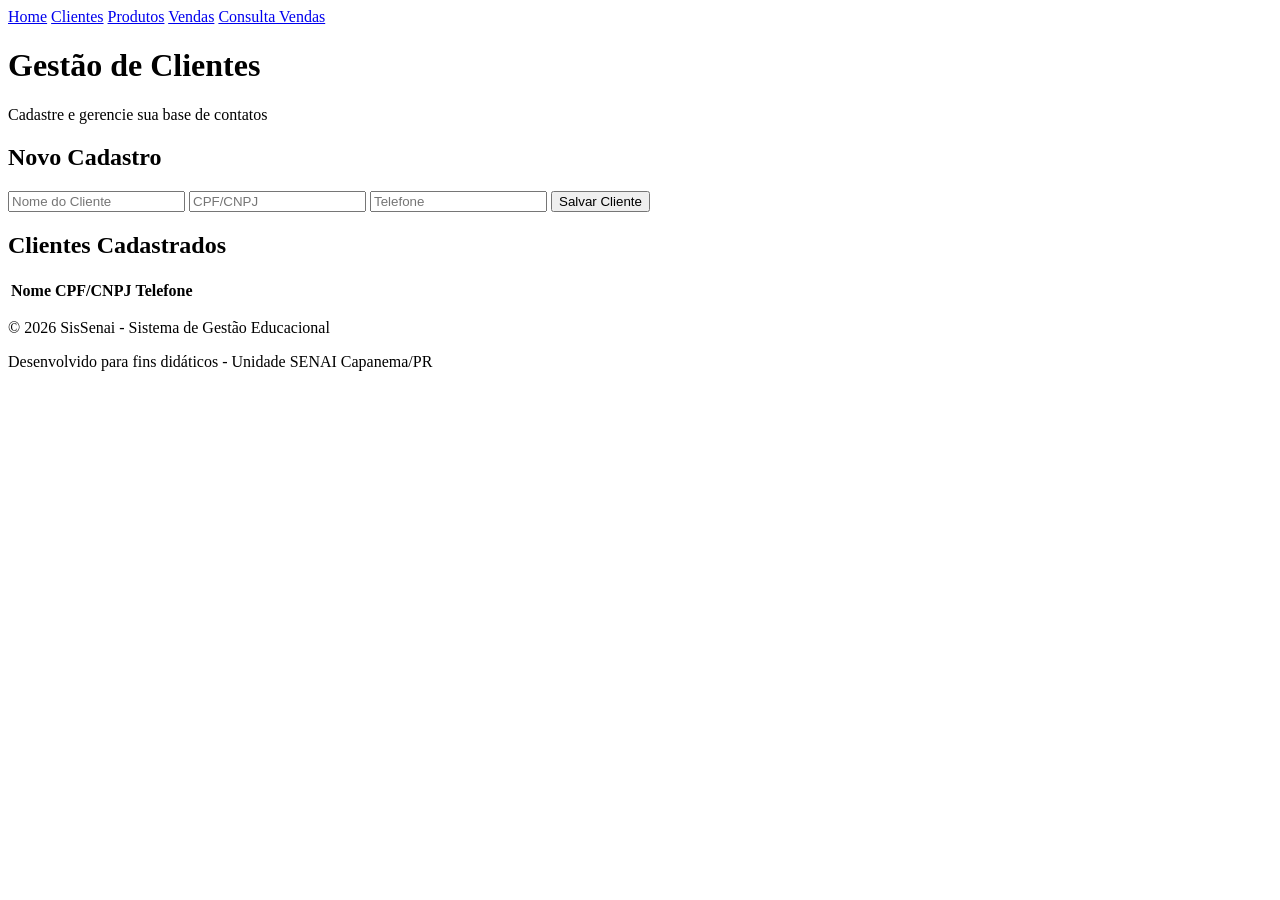
==== clientes.html @ b930b664 "Create clientes.html" ====
<!DOCTYPE html>
<html lang="pt-br">
<head>
    <meta charset="UTF-8">
    <link rel="stylesheet" href="estilo.css">
    <title>SisSenai - Cadastro de Clientes</title>
</head>
<body>
    <nav>
        <a href="index.html">Home</a>
        <a href="clientes.html">Clientes</a>
        <a href="produtos.html">Produtos</a>
        <a href="vendas.html">Vendas</a>
		<a href="consulta_vendas.html">Consulta Vendas</a>
	</nav>

    <header class="banner">
        <h1>Gestão de Clientes</h1>
        <p>Cadastre e gerencie sua base de contatos</p>
    </header>

    <div class="container">
        <div class="card">
            <h2>Novo Cadastro</h2>
            <form action="/salvar-cliente" method="POST">
                <input type="text" name="nome" placeholder="Nome do Cliente" required>
                <input type="text" name="cpf" placeholder="CPF/CNPJ" required>
                <input type="tel" name="telefone" placeholder="Telefone" required>
                <button type="submit">Salvar Cliente</button>
            </form>
        </div>

        <div class="card" style="margin-top: 20px;">
            <h2>Clientes Cadastrados</h2>
            <table>
                <thead>
                    <tr>
                        <th>Nome</th>
                        <th>CPF/CNPJ</th>
                        <th>Telefone</th>
                    </tr>
                </thead>
                <tbody id="lista-clientes">
                </tbody>
            </table>
        </div>
    </div>

    <script>
        fetch('/listar-clientes')
            .then(res => res.json())
            .then(clientes => {
                const corpoTabela = document.getElementById('lista-clientes');
                clientes.forEach(c => {
                    corpoTabela.innerHTML += `
                        <tr>
                            <td>${c.nome}</td>
                            <td>${c.cpf}</td>
                            <td>${c.telefone}</td>
                        </tr>`;
                });
            });
    </script>
</body>
<footer class="rodape">
    <div class="container-rodape">
        <p>&copy; 2026 SisSenai - Sistema de Gestão Educacional</p>
        <p>Desenvolvido para fins didáticos - Unidade SENAI Capanema/PR</p>
    </div>
</footer>
</html>
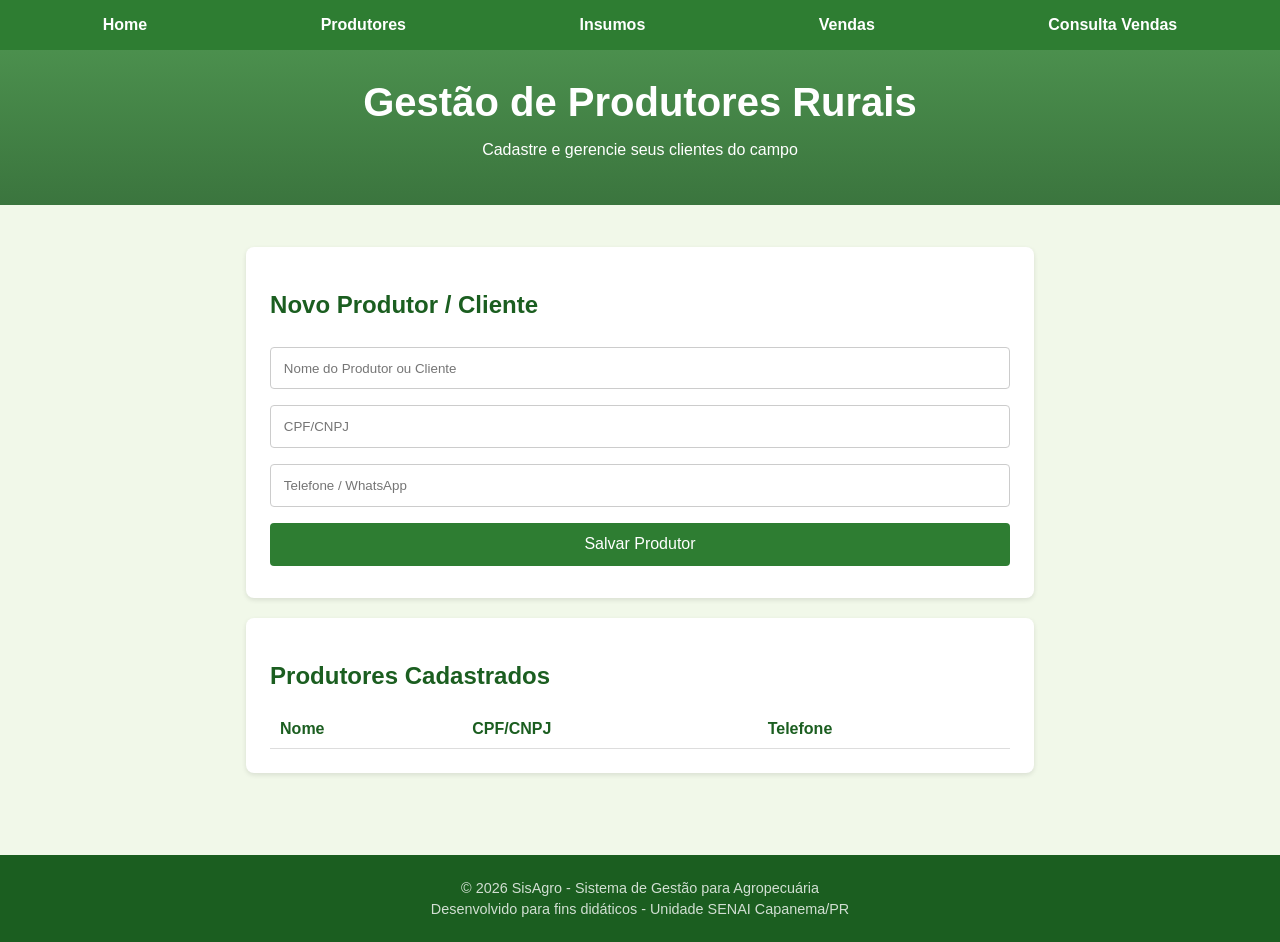
==== commit 08d4dbcd: "Migração completa para tema Agropecuária - SisAgro (cores verdes, textos adaptados, nav Produtores/I" ====
--- a/clientes.html
+++ b/clientes.html
@@ -1,38 +1,37 @@
-
 <!DOCTYPE html>
 <html lang="pt-br">
 <head>
     <meta charset="UTF-8">
     <link rel="stylesheet" href="estilo.css">
-    <title>SisSenai - Cadastro de Clientes</title>
+    <title>SisAgro - Cadastro de Produtores</title>
 </head>
 <body>
     <nav>
         <a href="index.html">Home</a>
-        <a href="clientes.html">Clientes</a>
-        <a href="produtos.html">Produtos</a>
+        <a href="clientes.html">Produtores</a>
+        <a href="produtos.html">Insumos</a>
         <a href="vendas.html">Vendas</a>
 		<a href="consulta_vendas.html">Consulta Vendas</a>
 	</nav>
 
     <header class="banner">
-        <h1>Gestão de Clientes</h1>
-        <p>Cadastre e gerencie sua base de contatos</p>
+        <h1>Gestão de Produtores Rurais</h1>
+        <p>Cadastre e gerencie seus clientes do campo</p>
     </header>
 
     <div class="container">
         <div class="card">
-            <h2>Novo Cadastro</h2>
+            <h2>Novo Produtor / Cliente</h2>
             <form action="/salvar-cliente" method="POST">
-                <input type="text" name="nome" placeholder="Nome do Cliente" required>
+                <input type="text" name="nome" placeholder="Nome do Produtor ou Cliente" required>
                 <input type="text" name="cpf" placeholder="CPF/CNPJ" required>
-                <input type="tel" name="telefone" placeholder="Telefone" required>
-                <button type="submit">Salvar Cliente</button>
+                <input type="tel" name="telefone" placeholder="Telefone / WhatsApp" required>
+                <button type="submit">Salvar Produtor</button>
             </form>
         </div>
 
         <div class="card" style="margin-top: 20px;">
-            <h2>Clientes Cadastrados</h2>
+            <h2>Produtores Cadastrados</h2>
             <table>
                 <thead>
                     <tr>
@@ -65,8 +64,8 @@
 </body>
 <footer class="rodape">
     <div class="container-rodape">
-        <p>&copy; 2026 SisSenai - Sistema de Gestão Educacional</p>
+        <p>&copy; 2026 SisAgro - Sistema de Gestão para Agropecuária</p>
         <p>Desenvolvido para fins didáticos - Unidade SENAI Capanema/PR</p>
     </div>
 </footer>
-</html>
+</html>
--- a/estilo.css
+++ b/estilo.css
@@ -0,0 +1,53 @@
+:root { --primary: #2E7D32; --dark: #1B5E20; --light: #F1F8E9; }
+body { font-family: sans-serif; margin: 0; background: var(--light); color: var(--dark); }
+nav { background: var(--primary); padding: 1rem; display: flex; justify-content: space-around; }
+nav a { color: white; text-decoration: none; font-weight: bold; }
+.container { padding: 2rem; max-width: 800px; margin: auto; }
+.card { background: white; padding: 1.5rem; border-radius: 8px; box-shadow: 0 2px 5px rgba(0,0,0,0.1); }
+input, select, button { width: 100%; padding: 0.8rem; margin: 0.5rem 0; border: 1px solid #ccc; border-radius: 4px; box-sizing: border-box; }
+button { background: var(--primary); color: white; border: none; cursor: pointer; font-size: 1rem; }
+button:hover { opacity: 0.9; }
+table { width: 100%; border-collapse: collapse; margin-top: 1rem; }
+th, td { border-bottom: 1px solid #ddd; padding: 10px; text-align: left; }
+
+.banner {
+    background: linear-gradient(rgba(46,125,50,0.85), rgba(27,94,32,0.85)), url('imagens\senai.png');
+    background-size: cover;
+    color: white;
+    padding: 30px 20px;
+    text-align: center;
+    margin-bottom: 10px;
+}
+
+    .banner h1 {
+        margin: 0;
+        font-size: 2.5rem;
+    }
+
+/* Estilo do Rodapé */
+.rodape {
+    background-color: #1B5E20;
+    color: white;
+    text-align: center;
+    padding: 20px 0;
+    margin-top: 50px;
+    width: 100%;
+}
+
+.container-rodape p {
+    margin: 5px 0;
+    font-size: 0.9em;
+    opacity: 0.8;
+}
+
+/* Ajuste para o corpo da página não "cortar" o rodapé em telas pequenas */
+body {
+    display: flex;
+    flex-direction: column;
+    min-height: 100vh;
+    margin: 0;
+}
+
+.container {
+    flex: 1; /* Faz o conteúdo principal esticar e empurrar o rodapé para baixo */
+}
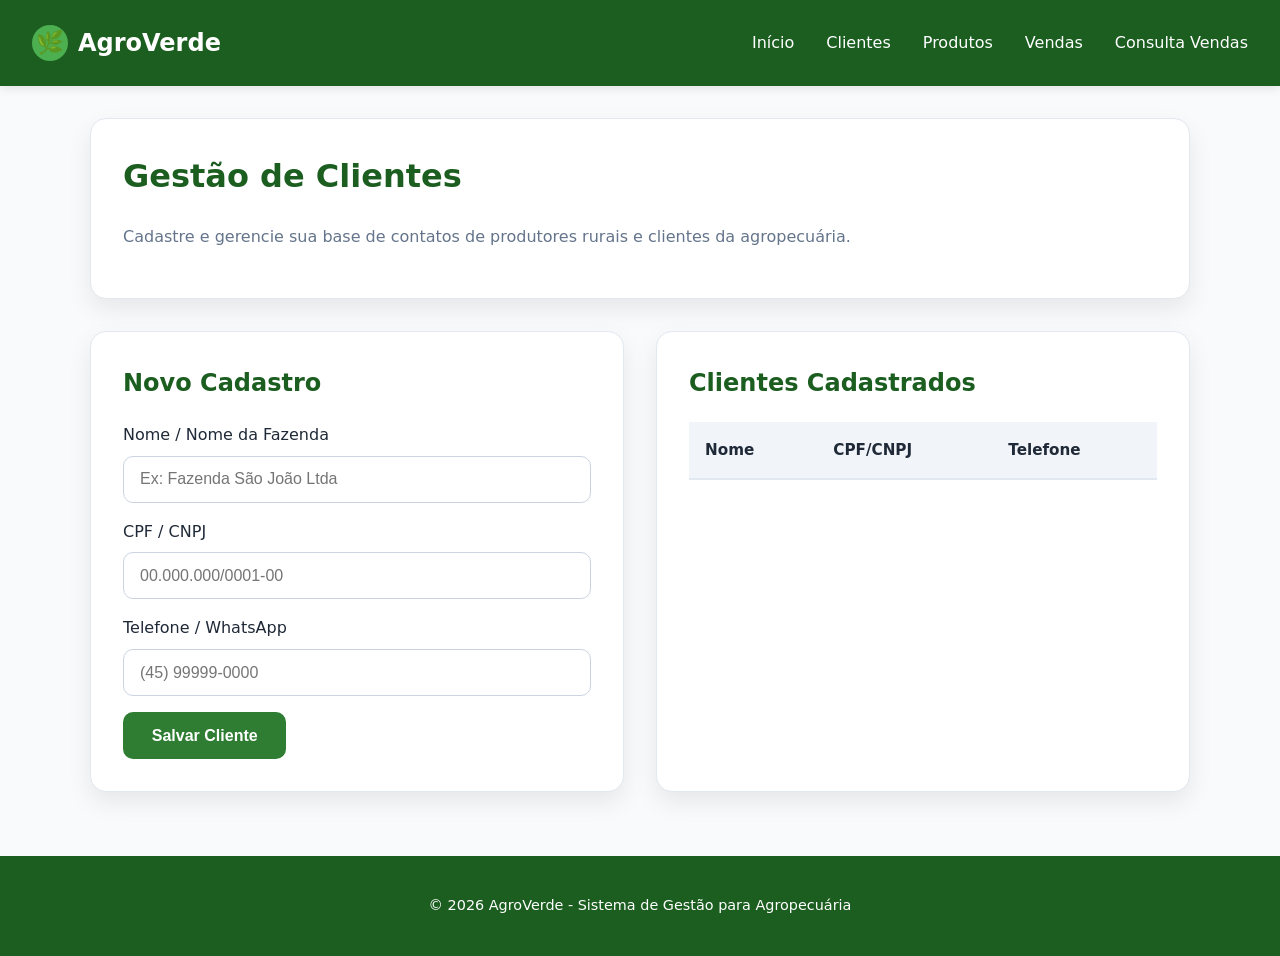
==== commit 22405b18: "Versão profissional completa - AgroVerde (design moderno, login/cadastro, validação de estoque, core" ====
--- a/clientes.html
+++ b/clientes.html
@@ -3,58 +3,77 @@
 <head>
     <meta charset="UTF-8">
     <link rel="stylesheet" href="estilo.css">
-    <title>SisAgro - Cadastro de Produtores</title>
+    <title>AgroVerde • Clientes</title>
 </head>
 <body>
     <nav>
-        <a href="index.html">Home</a>
-        <a href="clientes.html">Produtores</a>
-        <a href="produtos.html">Insumos</a>
-        <a href="vendas.html">Vendas</a>
-		<a href="consulta_vendas.html">Consulta Vendas</a>
-	</nav>
-
-    <header class="banner">
-        <h1>Gestão de Produtores Rurais</h1>
-        <p>Cadastre e gerencie seus clientes do campo</p>
-    </header>
+        <a href="index.html" class="nav-brand">
+            <span class="logo">🌿</span>
+            <span>AgroVerde</span>
+        </a>
+        <div class="nav-links">
+            <a href="index.html">Início</a>
+            <a href="clientes.html">Clientes</a>
+            <a href="produtos.html">Produtos</a>
+            <a href="vendas.html">Vendas</a>
+            <a href="consulta_vendas.html">Consulta Vendas</a>
+        </div>
+    </nav>
 
     <div class="container">
         <div class="card">
-            <h2>Novo Produtor / Cliente</h2>
-            <form action="/salvar-cliente" method="POST">
-                <input type="text" name="nome" placeholder="Nome do Produtor ou Cliente" required>
-                <input type="text" name="cpf" placeholder="CPF/CNPJ" required>
-                <input type="tel" name="telefone" placeholder="Telefone / WhatsApp" required>
-                <button type="submit">Salvar Produtor</button>
-            </form>
+            <h1 style="margin-top:0; color:#1B5E20;">Gestão de Clientes</h1>
+            <p style="color:#64748B;">Cadastre e gerencie sua base de contatos de produtores rurais e clientes da agropecuária.</p>
         </div>
 
-        <div class="card" style="margin-top: 20px;">
-            <h2>Produtores Cadastrados</h2>
-            <table>
-                <thead>
-                    <tr>
-                        <th>Nome</th>
-                        <th>CPF/CNPJ</th>
-                        <th>Telefone</th>
-                    </tr>
-                </thead>
-                <tbody id="lista-clientes">
-                </tbody>
-            </table>
+        <div class="modern-grid">
+            <!-- Formulário -->
+            <div class="card">
+                <h2>Novo Cadastro</h2>
+                <form action="/salvar-cliente" method="POST">
+                    <label>Nome / Nome da Fazenda</label>
+                    <input type="text" name="nome" placeholder="Ex: Fazenda São João Ltda" required>
+
+                    <label>CPF / CNPJ</label>
+                    <input type="text" name="cpf" placeholder="00.000.000/0001-00" required>
+
+                    <label>Telefone / WhatsApp</label>
+                    <input type="tel" name="telefone" placeholder="(45) 99999-0000" required>
+
+                    <button type="submit">Salvar Cliente</button>
+                </form>
+            </div>
+
+            <!-- Lista -->
+            <div class="card">
+                <h2>Clientes Cadastrados</h2>
+                <table>
+                    <thead>
+                        <tr>
+                            <th>Nome</th>
+                            <th>CPF/CNPJ</th>
+                            <th>Telefone</th>
+                        </tr>
+                    </thead>
+                    <tbody id="lista-clientes"></tbody>
+                </table>
+            </div>
         </div>
     </div>
+
+    <footer class="rodape">
+        <p>© 2026 AgroVerde - Sistema de Gestão para Agropecuária</p>
+    </footer>
 
     <script>
         fetch('/listar-clientes')
             .then(res => res.json())
             .then(clientes => {
-                const corpoTabela = document.getElementById('lista-clientes');
+                const corpo = document.getElementById('lista-clientes');
                 clientes.forEach(c => {
-                    corpoTabela.innerHTML += `
+                    corpo.innerHTML += `
                         <tr>
-                            <td>${c.nome}</td>
+                            <td><strong>${c.nome}</strong></td>
                             <td>${c.cpf}</td>
                             <td>${c.telefone}</td>
                         </tr>`;
@@ -62,10 +81,4 @@
             });
     </script>
 </body>
-<footer class="rodape">
-    <div class="container-rodape">
-        <p>&copy; 2026 SisAgro - Sistema de Gestão para Agropecuária</p>
-        <p>Desenvolvido para fins didáticos - Unidade SENAI Capanema/PR</p>
-    </div>
-</footer>
 </html>
--- a/estilo.css
+++ b/estilo.css
@@ -1,53 +1,218 @@
-:root { --primary: #2E7D32; --dark: #1B5E20; --light: #F1F8E9; }
-body { font-family: sans-serif; margin: 0; background: var(--light); color: var(--dark); }
-nav { background: var(--primary); padding: 1rem; display: flex; justify-content: space-around; }
-nav a { color: white; text-decoration: none; font-weight: bold; }
-.container { padding: 2rem; max-width: 800px; margin: auto; }
-.card { background: white; padding: 1.5rem; border-radius: 8px; box-shadow: 0 2px 5px rgba(0,0,0,0.1); }
-input, select, button { width: 100%; padding: 0.8rem; margin: 0.5rem 0; border: 1px solid #ccc; border-radius: 4px; box-sizing: border-box; }
-button { background: var(--primary); color: white; border: none; cursor: pointer; font-size: 1rem; }
-button:hover { opacity: 0.9; }
-table { width: 100%; border-collapse: collapse; margin-top: 1rem; }
-th, td { border-bottom: 1px solid #ddd; padding: 10px; text-align: left; }
+:root {
+  --primary: #2E7D32;
+  --primary-dark: #1B5E20;
+  --primary-light: #4CAF50;
+  --accent: #66BB6A;
+  --dark: #1F2937;
+  --light: #F8FAFC;
+  --card-bg: #FFFFFF;
+  --text-muted: #64748B;
+}
+
+body {
+  font-family: 'Segoe UI', system-ui, -apple-system, sans-serif;
+  margin: 0;
+  background: var(--light);
+  color: var(--dark);
+  line-height: 1.6;
+}
+
+nav {
+  background: var(--primary-dark);
+  padding: 1rem 2rem;
+  display: flex;
+  justify-content: space-between;
+  align-items: center;
+  box-shadow: 0 2px 10px rgba(0,0,0,0.1);
+}
+
+.nav-brand {
+  display: flex;
+  align-items: center;
+  gap: 10px;
+  color: white;
+  font-size: 1.5rem;
+  font-weight: 700;
+  text-decoration: none;
+}
+
+.nav-brand .logo {
+  width: 36px;
+  height: 36px;
+  background: #4CAF50;
+  border-radius: 50%;
+  display: flex;
+  align-items: center;
+  justify-content: center;
+  font-size: 1.4rem;
+}
+
+nav .nav-links {
+  display: flex;
+  gap: 2rem;
+}
+
+nav a {
+  color: white;
+  text-decoration: none;
+  font-weight: 500;
+  padding: 0.5rem 0;
+  transition: color 0.2s;
+}
+
+nav a:hover {
+  color: var(--accent);
+}
+
+.container {
+  max-width: 1100px;
+  margin: 0 auto;
+  padding: 2rem;
+}
+
+.card {
+  background: var(--card-bg);
+  padding: 2rem;
+  border-radius: 16px;
+  box-shadow: 0 10px 25px rgba(0, 0, 0, 0.08);
+  margin-bottom: 2rem;
+  border: 1px solid #E2E8F0;
+}
+
+.card h2 {
+  margin-top: 0;
+  color: var(--primary-dark);
+  font-size: 1.5rem;
+}
+
+input, select {
+  width: 100%;
+  padding: 0.85rem 1rem;
+  margin: 0.5rem 0 1rem;
+  border: 1px solid #CBD5E1;
+  border-radius: 10px;
+  font-size: 1rem;
+  box-sizing: border-box;
+  transition: border-color 0.2s, box-shadow 0.2s;
+}
+
+input:focus, select:focus {
+  outline: none;
+  border-color: var(--primary);
+  box-shadow: 0 0 0 3px rgba(46, 125, 50, 0.15);
+}
+
+button {
+  background: var(--primary);
+  color: white;
+  border: none;
+  padding: 0.9rem 1.8rem;
+  border-radius: 10px;
+  font-size: 1rem;
+  font-weight: 600;
+  cursor: pointer;
+  transition: all 0.2s;
+  width: auto;
+  display: inline-block;
+}
+
+button:hover {
+  background: var(--primary-dark);
+  transform: translateY(-1px);
+}
+
+button.secondary {
+  background: #64748B;
+}
+
+button.secondary:hover {
+  background: #475569;
+}
+
+table {
+  width: 100%;
+  border-collapse: collapse;
+  margin-top: 1rem;
+  font-size: 0.95rem;
+}
+
+th {
+  background: #F1F5F9;
+  color: var(--dark);
+  font-weight: 600;
+  text-align: left;
+  padding: 1rem;
+  border-bottom: 2px solid #E2E8F0;
+}
+
+td {
+  padding: 1rem;
+  border-bottom: 1px solid #E2E8F0;
+}
 
 .banner {
-    background: linear-gradient(rgba(46,125,50,0.85), rgba(27,94,32,0.85)), url('imagens\senai.png');
-    background-size: cover;
-    color: white;
-    padding: 30px 20px;
-    text-align: center;
-    margin-bottom: 10px;
-}
-
-    .banner h1 {
-        margin: 0;
-        font-size: 2.5rem;
-    }
-
-/* Estilo do Rodapé */
+  background: linear-gradient(rgba(27, 94, 32, 0.88), rgba(27, 94, 32, 0.88)), url('imagens/senai.png');
+  background-size: cover;
+  background-position: center;
+  color: white;
+  padding: 4rem 2rem;
+  border-radius: 20px;
+  margin-bottom: 2.5rem;
+  text-align: center;
+  box-shadow: 0 10px 30px rgba(0,0,0,0.15);
+}
+
+.banner h1 {
+  font-size: 3rem;
+  margin: 0 0 0.5rem;
+  font-weight: 700;
+}
+
+.banner p {
+  font-size: 1.35rem;
+  margin: 0;
+  opacity: 0.95;
+}
+
 .rodape {
-    background-color: #1B5E20;
-    color: white;
-    text-align: center;
-    padding: 20px 0;
-    margin-top: 50px;
-    width: 100%;
-}
-
-.container-rodape p {
-    margin: 5px 0;
-    font-size: 0.9em;
-    opacity: 0.8;
-}
-
-/* Ajuste para o corpo da página não "cortar" o rodapé em telas pequenas */
-body {
-    display: flex;
-    flex-direction: column;
-    min-height: 100vh;
-    margin: 0;
-}
-
-.container {
-    flex: 1; /* Faz o conteúdo principal esticar e empurrar o rodapé para baixo */
+  background: var(--primary-dark);
+  color: white;
+  text-align: center;
+  padding: 1.5rem 0;
+  margin-top: auto;
+  font-size: 0.9rem;
+}
+
+.modern-grid {
+  display: grid;
+  grid-template-columns: 1fr 1fr;
+  gap: 2rem;
+}
+
+@media (max-width: 768px) {
+  .modern-grid {
+    grid-template-columns: 1fr;
+  }
+}
+
+/* Login page styles */
+.login-container {
+  max-width: 420px;
+  margin: 4rem auto;
+  padding: 2.5rem;
+  background: white;
+  border-radius: 20px;
+  box-shadow: 0 15px 35px rgba(0,0,0,0.1);
+}
+
+.login-container h1 {
+  text-align: center;
+  color: var(--primary-dark);
+  margin-bottom: 0.3rem;
+}
+
+.login-container p {
+  text-align: center;
+  color: var(--text-muted);
+  margin-bottom: 2rem;
 }
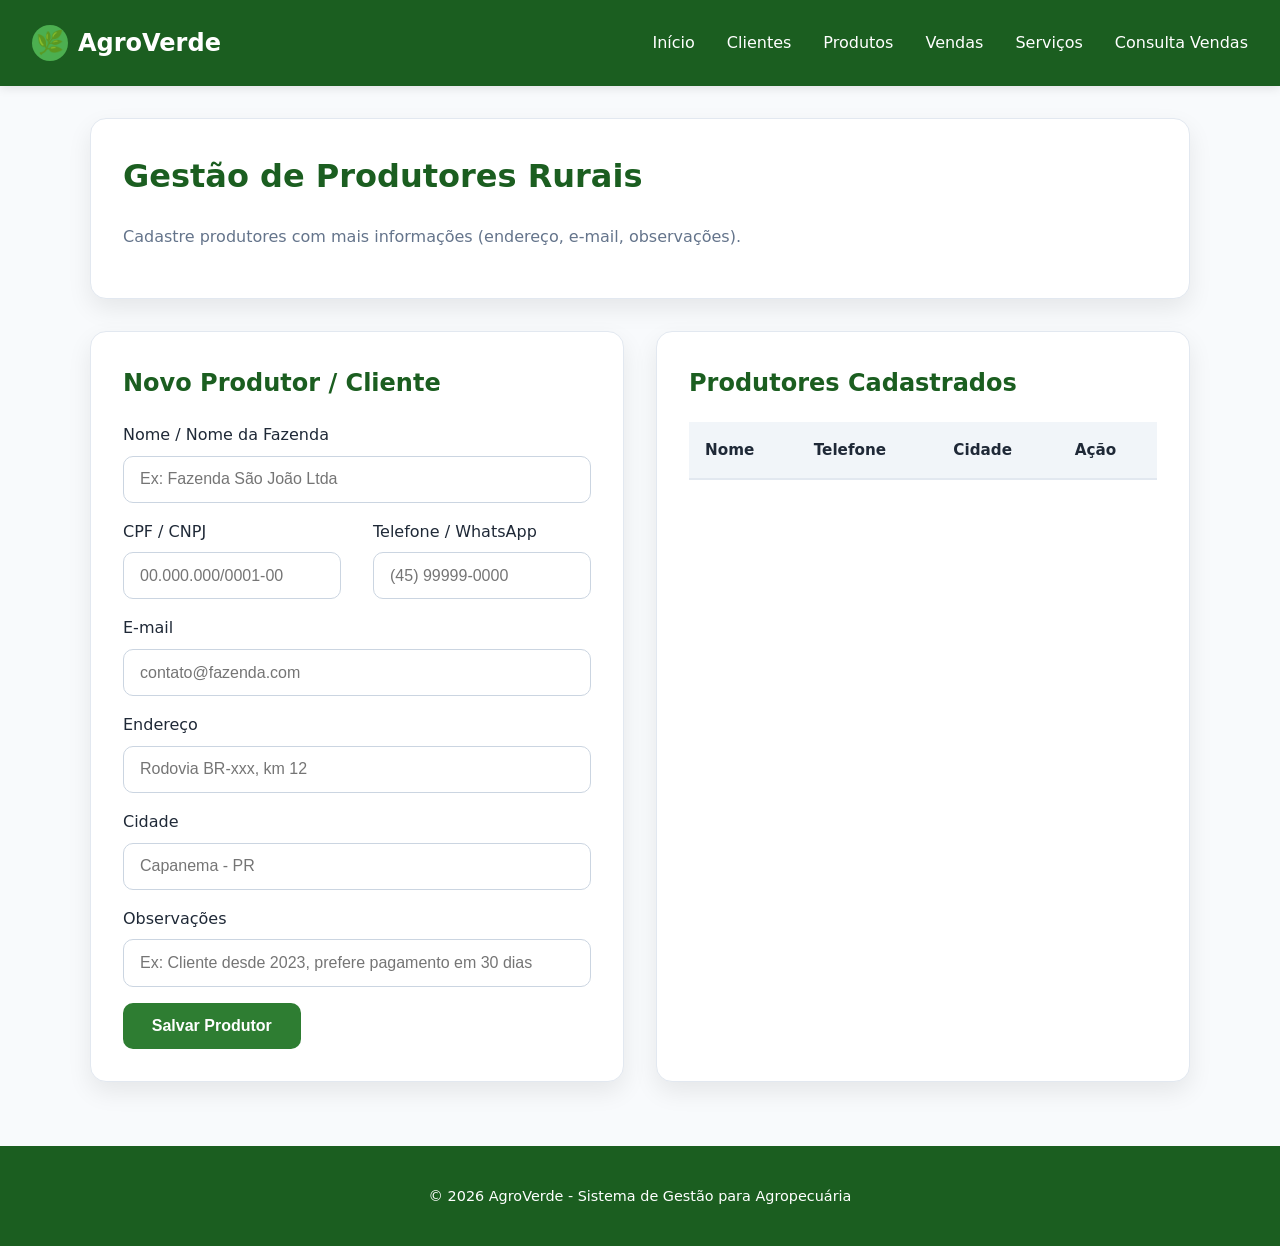
==== commit 3ea70a2d: "Implementação de Edit/Excluir em Clientes e Produtos + Novos campos + Módulo completo de Serviços Ag" ====
--- a/clientes.html
+++ b/clientes.html
@@ -16,43 +16,62 @@
             <a href="clientes.html">Clientes</a>
             <a href="produtos.html">Produtos</a>
             <a href="vendas.html">Vendas</a>
+            <a href="servicos.html">Serviços</a>
             <a href="consulta_vendas.html">Consulta Vendas</a>
         </div>
     </nav>
 
     <div class="container">
         <div class="card">
-            <h1 style="margin-top:0; color:#1B5E20;">Gestão de Clientes</h1>
-            <p style="color:#64748B;">Cadastre e gerencie sua base de contatos de produtores rurais e clientes da agropecuária.</p>
+            <h1 style="margin-top:0; color:#1B5E20;">Gestão de Produtores Rurais</h1>
+            <p style="color:#64748B;">Cadastre produtores com mais informações (endereço, e-mail, observações).</p>
         </div>
 
         <div class="modern-grid">
             <!-- Formulário -->
             <div class="card">
-                <h2>Novo Cadastro</h2>
+                <h2>Novo Produtor / Cliente</h2>
                 <form action="/salvar-cliente" method="POST">
                     <label>Nome / Nome da Fazenda</label>
                     <input type="text" name="nome" placeholder="Ex: Fazenda São João Ltda" required>
 
-                    <label>CPF / CNPJ</label>
-                    <input type="text" name="cpf" placeholder="00.000.000/0001-00" required>
+                    <div class="modern-grid">
+                        <div>
+                            <label>CPF / CNPJ</label>
+                            <input type="text" name="cpf" placeholder="00.000.000/0001-00" required>
+                        </div>
+                        <div>
+                            <label>Telefone / WhatsApp</label>
+                            <input type="tel" name="telefone" placeholder="(45) 99999-0000" required>
+                        </div>
+                    </div>
 
-                    <label>Telefone / WhatsApp</label>
-                    <input type="tel" name="telefone" placeholder="(45) 99999-0000" required>
+                    <label>E-mail</label>
+                    <input type="email" name="email" placeholder="contato@fazenda.com">
 
-                    <button type="submit">Salvar Cliente</button>
+                    <label>Endereço</label>
+                    <input type="text" name="endereco" placeholder="Rodovia BR-xxx, km 12">
+
+                    <label>Cidade</label>
+                    <input type="text" name="cidade" placeholder="Capanema - PR">
+
+                    <label>Observações</label>
+                    <input type="text" name="observacoes" placeholder="Ex: Cliente desde 2023, prefere pagamento em 30 dias">
+
+                    <button type="submit">Salvar Produtor</button>
                 </form>
             </div>
 
             <!-- Lista -->
             <div class="card">
-                <h2>Clientes Cadastrados</h2>
+                <h2>Produtores Cadastrados</h2>
                 <table>
                     <thead>
                         <tr>
                             <th>Nome</th>
-                            <th>CPF/CNPJ</th>
                             <th>Telefone</th>
+                            <th>Cidade</th>
+                            <th>Ação</th>
                         </tr>
                     </thead>
                     <tbody id="lista-clientes"></tbody>
@@ -66,19 +85,60 @@
     </footer>
 
     <script>
-        fetch('/listar-clientes')
-            .then(res => res.json())
-            .then(clientes => {
-                const corpo = document.getElementById('lista-clientes');
-                clientes.forEach(c => {
-                    corpo.innerHTML += `
-                        <tr>
-                            <td><strong>${c.nome}</strong></td>
-                            <td>${c.cpf}</td>
-                            <td>${c.telefone}</td>
-                        </tr>`;
+        function carregarClientes() {
+            fetch('/listar-clientes')
+                .then(res => res.json())
+                .then(clientes => {
+                    const corpo = document.getElementById('lista-clientes');
+                    corpo.innerHTML = '';
+                    clientes.forEach(c => {
+                        corpo.innerHTML += `
+                            <tr>
+                                <td><strong>${c.nome}</strong><br><small>${c.cpf || ''}</small></td>
+                                <td>${c.telefone || ''}</td>
+                                <td>${c.cidade || '-'}</td>
+                                <td>
+                                    <button onclick="editarCliente(${c.id})" style="padding:4px 10px; font-size:0.85rem; background:#3b82f6;">Editar</button>
+                                    <button onclick="excluirCliente(${c.id})" style="padding:4px 10px; font-size:0.85rem; background:#ef4444;">Excluir</button>
+                                </td>
+                            </tr>`;
+                    });
                 });
+        }
+
+        function editarCliente(id) {
+            const nome = prompt("Novo nome do produtor:");
+            if (!nome) return;
+
+            fetch(`/atualizar-cliente/${id}`, {
+                method: 'PUT',
+                headers: { 'Content-Type': 'application/json' },
+                body: JSON.stringify({
+                    nome: nome,
+                    cpf: prompt("Novo CPF/CNPJ:") || "",
+                    telefone: prompt("Novo Telefone:") || "",
+                    email: prompt("Novo E-mail:") || "",
+                    endereco: prompt("Novo Endereço:") || "",
+                    cidade: prompt("Nova Cidade:") || "",
+                    observacoes: prompt("Observações:") || ""
+                })
+            }).then(() => {
+                alert("Cliente atualizado com sucesso!");
+                carregarClientes();
             });
+        }
+
+        function excluirCliente(id) {
+            if (!confirm("Tem certeza que deseja excluir este produtor?")) return;
+
+            fetch(`/excluir-cliente/${id}`, { method: 'DELETE' })
+                .then(() => {
+                    alert("Produtor excluído!");
+                    carregarClientes();
+                });
+        }
+
+        window.onload = carregarClientes;
     </script>
 </body>
 </html>
